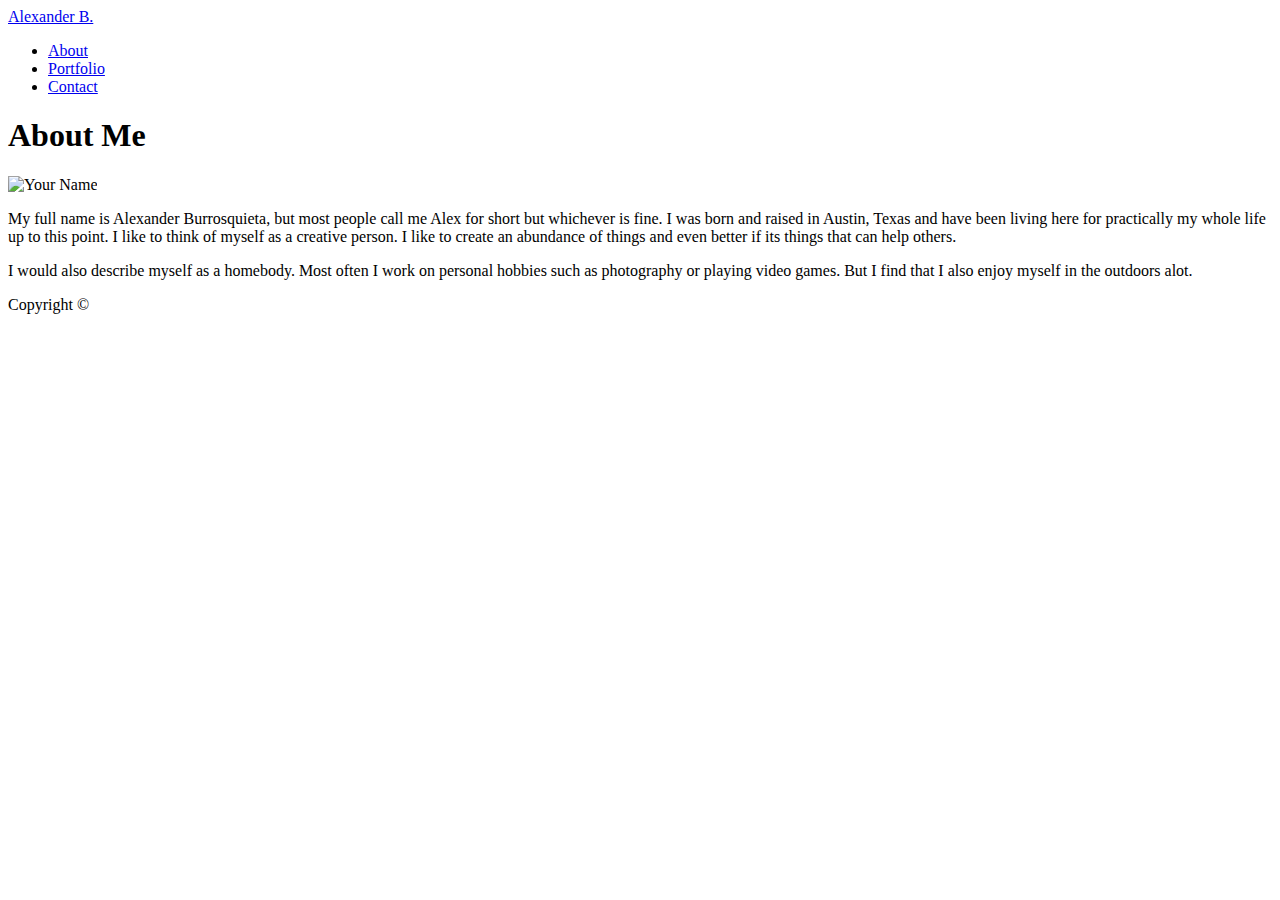
==== index.html @ 49927aec "Updates." ====
<!doctype html>
<html lang="en-us">

<head>
  <meta charset="UTF-8">
  <title>About | Your Name</title>
  <link rel="stylesheet" href="https://stackpath.bootstrapcdn.com/bootstrap/4.1.3/css/bootstrap.min.css" integrity="sha384-MCw98/SFnGE8fJT3GXwEOngsV7Zt27NXFoaoApmYm81iuXoPkFOJwJ8ERdknLPMO" crossorigin="anonymous">
  <link rel="stylesheet" type="text/css" href="assets/css/style.css">
  <meta name="viewport" content="width=device-width, initial-scale=1, shrink-to-fit=no">
</head>

<body>

  <header id="masthead">
    <div class="container">
      <a href="index.html" id="logo">Alexander B.</a>
      <nav>
        <ul class="nav nav-tabs">
          <li class="nav-item">
            <a class="nav-link active" href="index.html">About</a>
          </li>
          <li class="nav-item">
            <a class="nav-link" href="portfolio.html">Portfolio</a>
          </li>
          <li class="nav-item">
            <a class="nav-link" href="contact.html">Contact</a>
          </li>
        </ul>
      </nav>
    </div>
  </header>

  <div id="main-container" class="container">
    <section class="main-section">
      <h1>About Me</h1>

      <img src="assets/images/IMG_0251.jpeg" class="auth-image" alt="Your Name">

      <p>My full name is Alexander Burrosquieta, but most people call me Alex for short but whichever is fine. I was born and raised in Austin, Texas and have been living here for practically my whole life up to this point. I like to think of myself as a creative person. I like to create an abundance of things and even better if its things that can help others. </p>

      <p>I would also describe myself as a homebody. Most often I work on personal hobbies such as photography or playing video games. But I find that I also enjoy myself in the outdoors alot.</p>

    </section>

  </div>

  <footer>
    <div class="container">
      Copyright &copy; 
    </div>
  </footer>
</body>

</html>
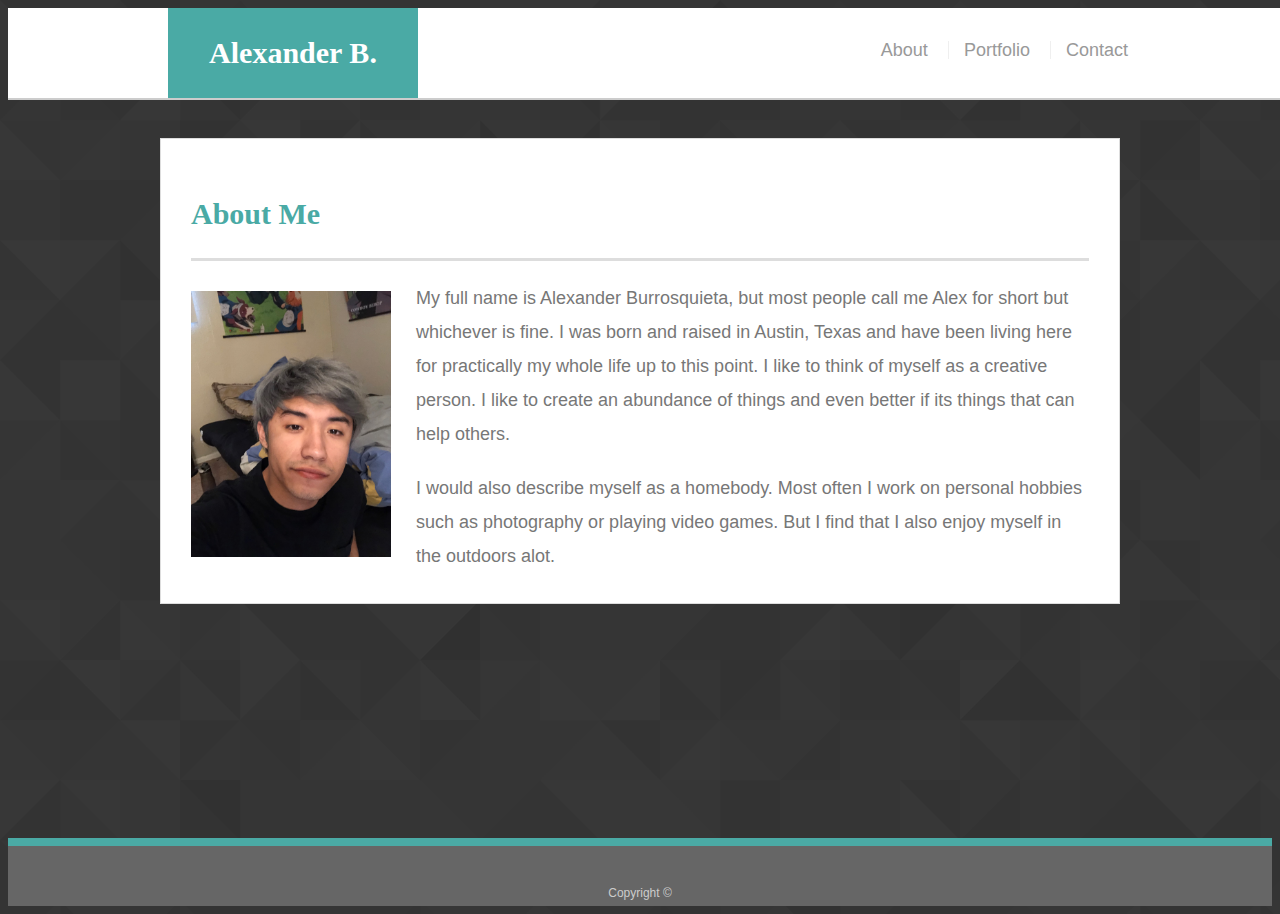
==== commit c5957a66: "Updated." ====
--- a/index.html
+++ b/index.html
@@ -4,9 +4,7 @@
 <head>
   <meta charset="UTF-8">
   <title>About | Your Name</title>
-  <link rel="stylesheet" href="https://stackpath.bootstrapcdn.com/bootstrap/4.1.3/css/bootstrap.min.css" integrity="sha384-MCw98/SFnGE8fJT3GXwEOngsV7Zt27NXFoaoApmYm81iuXoPkFOJwJ8ERdknLPMO" crossorigin="anonymous">
   <link rel="stylesheet" type="text/css" href="assets/css/style.css">
-  <meta name="viewport" content="width=device-width, initial-scale=1, shrink-to-fit=no">
 </head>
 
 <body>
@@ -15,17 +13,9 @@
     <div class="container">
       <a href="index.html" id="logo">Alexander B.</a>
       <nav>
-        <ul class="nav nav-tabs">
-          <li class="nav-item">
-            <a class="nav-link active" href="index.html">About</a>
-          </li>
-          <li class="nav-item">
-            <a class="nav-link" href="portfolio.html">Portfolio</a>
-          </li>
-          <li class="nav-item">
-            <a class="nav-link" href="contact.html">Contact</a>
-          </li>
-        </ul>
+        <a href="index.html">About</a>
+        <a href="portfolio.html">Portfolio</a>
+        <a href="contact.html">Contact</a>
       </nav>
     </div>
   </header>
@@ -51,4 +41,4 @@
   </footer>
 </body>
 
-</html>+</html--- a/assets/css/style.css
+++ b/assets/css/style.css
@@ -0,0 +1,217 @@
+body {
+    font-family: Arial, "Helvetica Neue", Helvetica, sans-serif;
+    font-size: 18px;
+    line-height: 34px;
+    color: #777777;
+    background: url("../images/footer_lodyas.png");
+  }
+  
+  * {
+    box-sizing: border-box;
+  }
+  
+  /* general */
+  
+  .container {
+    width: 100%;
+    max-width: 960px;
+    margin: 0 auto;
+    clear: both;
+  }
+  
+  h1,
+  h2,
+  h3,
+  p {
+    margin-bottom: 20px;
+  }
+  
+  p:last-child {
+    margin-bottom: 0;
+  }
+  
+  h1,
+  h2,
+  h3 {
+    font-family: Georgia, Times, "Times New Roman", serif;
+    font-weight: 700;
+    color: #4aaaa5;
+  }
+  
+  h1 {
+    padding-bottom: 20px;
+    font-size: 30px;
+    line-height: 49px;
+    border-bottom: 3px solid #dddddd;
+  }
+  
+  h2,
+  h3 {
+    font-size: 22px;
+  }
+  
+  /* header */
+  
+  #masthead {
+    position: fixed;
+    z-index: 99;
+    width: 100%;
+    margin: 0 0 30px;
+    overflow: auto;
+    color: #ffffff;
+    background: #ffffff;
+    border-bottom: 2px solid #cccccc;
+  }
+  
+  #logo {
+    float: left;
+    width: 250px;
+    height: 90px;
+    font-family: Georgia, Times, "Times New Roman", serif;
+    font-size: 30px;
+    font-weight: 700;
+    line-height: 90px;
+    color: #ffffff;
+    text-align: center;
+    text-decoration: none;
+    background: #4aaaa5;
+  }
+  
+  nav {
+    float: right;
+    margin-top: 25px;
+  }
+  
+  nav a {
+    display: inline-block;
+    padding-left: 15px;
+    margin-left: 15px;
+    line-height: 18px;
+    color: #999;
+    text-decoration: none;
+    border-left: 1px solid #efefef;
+  }
+  
+  nav a:first-child {
+    border-left: 0 none;
+  }
+  
+  /* footer */
+  
+  footer {
+    padding: 30px 0;
+    clear: both;
+    font-size: 12px;
+    color: #ffffff;
+    color: #cccccc;
+    text-align: center;
+    background: #666666;
+    border-top: 8px solid #4aaaa5;
+    height: 50px;
+  }
+  
+  h3, h2 {
+    padding-bottom: 20px;
+    margin-bottom: 15px;
+    line-height: 22px;
+    border-bottom: 2px solid #eeeeee;
+  }
+  
+  /* main */
+  
+  #main-container {
+    padding-top: 130px;
+    min-height: calc(100vh - 70px);
+  }
+  
+  .main-section {
+    float: left;
+    width: 100%;
+    max-width: 960px;
+    padding: 30px;
+    margin: 0 0 40px;
+    background: #ffffff;
+    border: 1px solid #dddddd;
+  }
+  
+  /* portfolio page */
+  
+  .work {
+    position: relative;
+    float: left;
+    width: 274px;
+    margin: 20px 0 25px;
+    overflow: auto;
+  }
+  
+  .work:nth-child(even) {
+    margin-right: 40px;
+  }
+  
+  .work img {
+    width: 100%;
+    border: 0 none;
+    opacity: 0.8;
+  }
+  
+  .work h3 {
+    position: absolute;
+    bottom: 20px;
+    width: 100%;
+    padding: 15px;
+    margin-bottom: 0;
+    font-weight: 300;
+    line-height: 30px;
+    color: #ffffff;
+    text-align: center;
+    background: #4aaaa5;
+    border-bottom: 0;
+  }
+  
+  .auth-image {
+    float: left;
+    width: 200px;
+    height: auto;
+    margin-top: 10px;
+    margin-right: 25px;
+  }
+  
+  /* contact page */
+  
+  #contact-form ul {
+    margin-bottom: 20px;
+  }
+  
+  #contact-form li {
+    margin-bottom: 10px;
+  }
+  
+  label,
+  input[type=text],
+  input[type=email],
+  textarea {
+    display: block;
+    width: 100%;
+  }
+  
+  input[type=text],
+  input[type=email],
+  textarea {
+    height: 35px;
+    padding: 0 10px;
+    font-size: 14px;
+    border: 1px solid #dddddd;
+  }
+  
+  textarea {
+    height: 200px;
+  }
+  
+  input[type=submit] {
+    padding: 10px 30px;
+    font-size: 18px;
+    color: #ffffff;
+    cursor: pointer;
+    background: #4aaaa5;
+    border: 0 none;
+  }